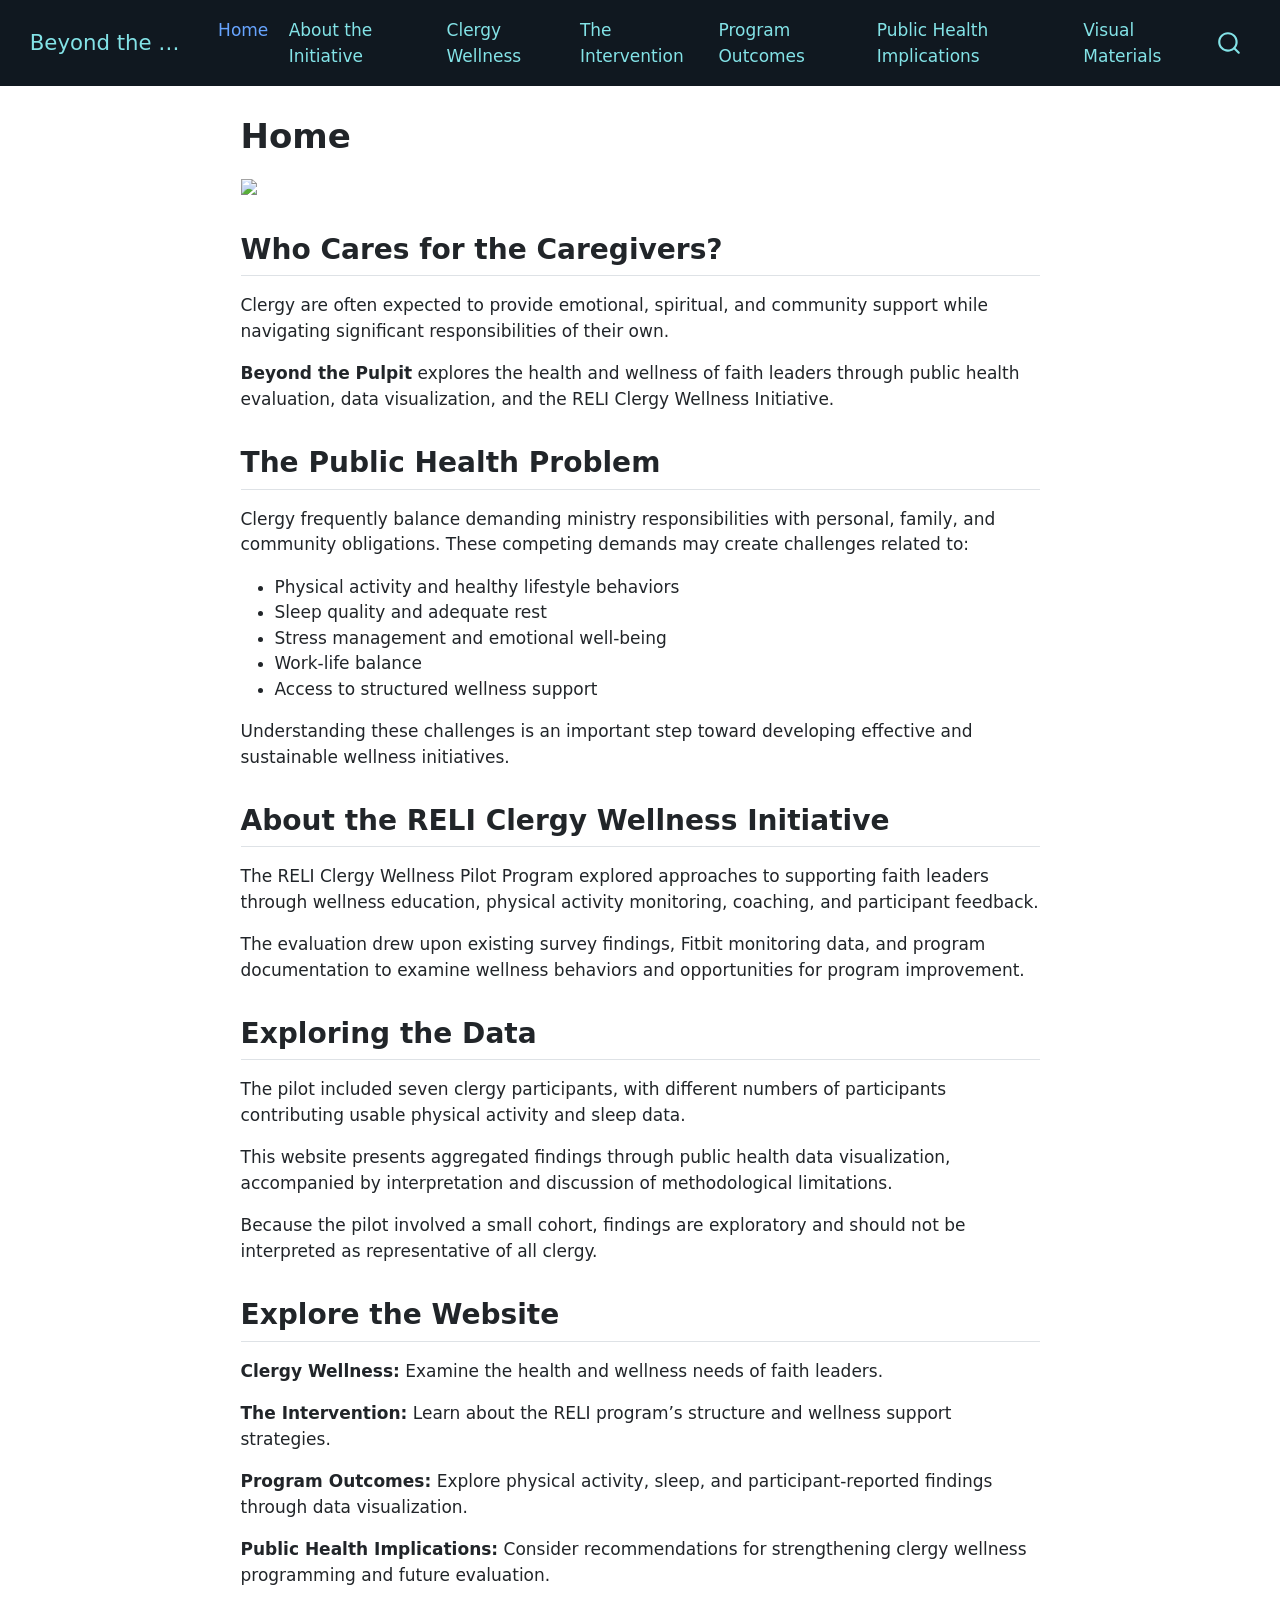
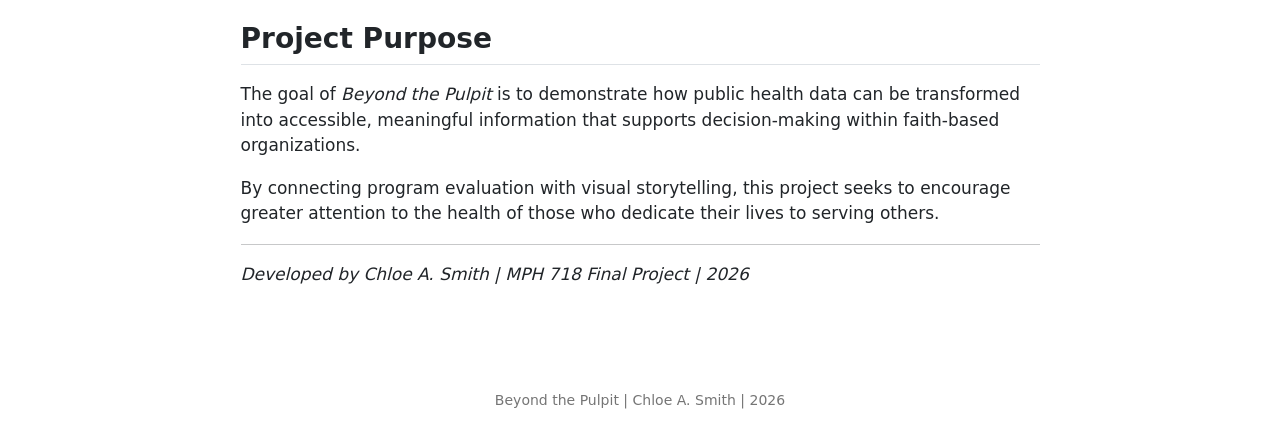
==== docs/index.html @ e20a2274 "Add Beyond the Pulpit website" ====
<!DOCTYPE html>
<html xmlns="http://www.w3.org/1999/xhtml" lang="en" xml:lang="en"><head>

<meta charset="utf-8">
<meta name="generator" content="quarto-1.9.38">

<meta name="viewport" content="width=device-width, initial-scale=1.0, user-scalable=yes">


<title>Home – Beyond the Pulpit</title>
<style>
/* Default styles provided by pandoc.
** See https://pandoc.org/MANUAL.html#variables-for-html for config info.
*/
code{white-space: pre-wrap;}
span.smallcaps{font-variant: small-caps;}
div.columns{display: flex; gap: min(4vw, 1.5em);}
div.column{flex: auto; overflow-x: auto;}
div.hanging-indent{margin-left: 1.5em; text-indent: -1.5em;}
ul.task-list{list-style: none;}
ul.task-list li input[type="checkbox"] {
  width: 0.8em;
  margin: 0 0.8em 0.2em -1em; /* quarto-specific, see https://github.com/quarto-dev/quarto-cli/issues/4556 */ 
  vertical-align: middle;
}
</style>


<script src="site_libs/quarto-nav/quarto-nav.js"></script>
<script src="site_libs/quarto-nav/headroom.min.js"></script>
<script src="site_libs/clipboard/clipboard.min.js"></script>
<script src="site_libs/quarto-search/autocomplete.umd.js"></script>
<script src="site_libs/quarto-search/fuse.min.js"></script>
<script src="site_libs/quarto-search/quarto-search.js"></script>
<meta name="quarto:offset" content="./">
<script src="site_libs/quarto-html/quarto.js" type="module"></script>
<script src="site_libs/quarto-html/tabsets/tabsets.js" type="module"></script>
<script src="site_libs/quarto-html/popper.min.js"></script>
<script src="site_libs/quarto-html/tippy.umd.min.js"></script>
<script src="site_libs/quarto-html/anchor.min.js"></script>
<link href="site_libs/quarto-html/tippy.css" rel="stylesheet">
<link href="site_libs/quarto-html/quarto-syntax-highlighting-15634bcf2e68342d4ad2dfa704d543f6.css" rel="stylesheet" id="quarto-text-highlighting-styles">
<script src="site_libs/bootstrap/bootstrap.min.js"></script>
<link href="site_libs/bootstrap/bootstrap-icons.css" rel="stylesheet">
<link href="site_libs/bootstrap/bootstrap-82402274bdeec750b6f1151614a0f87e.min.css" rel="stylesheet" append-hash="true" id="quarto-bootstrap" data-mode="light">
<script id="quarto-search-options" type="application/json">{
  "location": "navbar",
  "copy-button": false,
  "collapse-after": 3,
  "panel-placement": "end",
  "type": "overlay",
  "limit": 50,
  "keyboard-shortcut": [
    "f",
    "/",
    "s"
  ],
  "show-item-context": false,
  "language": {
    "search-no-results-text": "No results",
    "search-matching-documents-text": "matching documents",
    "search-copy-link-title": "Copy link to search",
    "search-hide-matches-text": "Hide additional matches",
    "search-more-match-text": "more match in this document",
    "search-more-matches-text": "more matches in this document",
    "search-clear-button-title": "Clear",
    "search-text-placeholder": "",
    "search-detached-cancel-button-title": "Cancel",
    "search-submit-button-title": "Submit",
    "search-label": "Search"
  }
}</script>


</head>

<body class="nav-fixed fullcontent quarto-light">

<div id="quarto-search-results"></div>
  <header id="quarto-header" class="headroom fixed-top">
    <nav class="navbar navbar-expand-lg " data-bs-theme="dark">
      <div class="navbar-container container-fluid">
      <div class="navbar-brand-container mx-auto">
    <a class="navbar-brand" href="./index.html">
    <span class="navbar-title">Beyond the Pulpit</span>
    </a>
  </div>
            <div id="quarto-search" class="" title="Search"></div>
          <button class="navbar-toggler" type="button" data-bs-toggle="collapse" data-bs-target="#navbarCollapse" aria-controls="navbarCollapse" role="menu" aria-expanded="false" aria-label="Toggle navigation" onclick="if (window.quartoToggleHeadroom) { window.quartoToggleHeadroom(); }">
  <span class="navbar-toggler-icon"></span>
</button>
          <div class="collapse navbar-collapse" id="navbarCollapse">
            <ul class="navbar-nav navbar-nav-scroll me-auto">
  <li class="nav-item">
    <a class="nav-link active" href="./index.html" aria-current="page"> 
<span class="menu-text">Home</span></a>
  </li>  
  <li class="nav-item">
    <a class="nav-link" href="./about.html"> 
<span class="menu-text">About the Initiative</span></a>
  </li>  
  <li class="nav-item">
    <a class="nav-link" href="./Wellness.html"> 
<span class="menu-text">Clergy Wellness</span></a>
  </li>  
  <li class="nav-item">
    <a class="nav-link" href="./intervention.html"> 
<span class="menu-text">The Intervention</span></a>
  </li>  
  <li class="nav-item">
    <a class="nav-link" href="./outcomes.html"> 
<span class="menu-text">Program Outcomes</span></a>
  </li>  
  <li class="nav-item">
    <a class="nav-link" href="./Implications/implications.html"> 
<span class="menu-text">Public Health Implications</span></a>
  </li>  
  <li class="nav-item">
    <a class="nav-link" href="./visualmaterials.html"> 
<span class="menu-text">Visual Materials</span></a>
  </li>  
</ul>
          </div> <!-- /navcollapse -->
            <div class="quarto-navbar-tools">
</div>
      </div> <!-- /container-fluid -->
    </nav>
</header>
<!-- content -->
<div id="quarto-content" class="quarto-container page-columns page-rows-contents page-layout-article page-navbar">
<!-- sidebar -->
<!-- margin-sidebar -->
    
<!-- main -->
<main class="content" id="quarto-document-content">

<header id="title-block-header" class="quarto-title-block default">
<div class="quarto-title">
<h1 class="title">Home</h1>
</div>



<div class="quarto-title-meta">

    
  
    
  </div>
  


</header>


<p><img src="images/CSmith_RStudioFinal_HomePage.png" class="img-fluid" style="width:100.0%"></p>
<section id="who-cares-for-the-caregivers" class="level2">
<h2 class="anchored" data-anchor-id="who-cares-for-the-caregivers">Who Cares for the Caregivers?</h2>
<p>Clergy are often expected to provide emotional, spiritual, and community support while navigating significant responsibilities of their own.</p>
<p><strong>Beyond the Pulpit</strong> explores the health and wellness of faith leaders through public health evaluation, data visualization, and the RELI Clergy Wellness Initiative.</p>
</section>
<section id="the-public-health-problem" class="level2">
<h2 class="anchored" data-anchor-id="the-public-health-problem">The Public Health Problem</h2>
<p>Clergy frequently balance demanding ministry responsibilities with personal, family, and community obligations. These competing demands may create challenges related to:</p>
<ul>
<li>Physical activity and healthy lifestyle behaviors</li>
<li>Sleep quality and adequate rest</li>
<li>Stress management and emotional well-being</li>
<li>Work-life balance</li>
<li>Access to structured wellness support</li>
</ul>
<p>Understanding these challenges is an important step toward developing effective and sustainable wellness initiatives.</p>
</section>
<section id="about-the-reli-clergy-wellness-initiative" class="level2">
<h2 class="anchored" data-anchor-id="about-the-reli-clergy-wellness-initiative">About the RELI Clergy Wellness Initiative</h2>
<p>The RELI Clergy Wellness Pilot Program explored approaches to supporting faith leaders through wellness education, physical activity monitoring, coaching, and participant feedback.</p>
<p>The evaluation drew upon existing survey findings, Fitbit monitoring data, and program documentation to examine wellness behaviors and opportunities for program improvement.</p>
</section>
<section id="exploring-the-data" class="level2">
<h2 class="anchored" data-anchor-id="exploring-the-data">Exploring the Data</h2>
<p>The pilot included seven clergy participants, with different numbers of participants contributing usable physical activity and sleep data.</p>
<p>This website presents aggregated findings through public health data visualization, accompanied by interpretation and discussion of methodological limitations.</p>
<p>Because the pilot involved a small cohort, findings are exploratory and should not be interpreted as representative of all clergy.</p>
</section>
<section id="explore-the-website" class="level2">
<h2 class="anchored" data-anchor-id="explore-the-website">Explore the Website</h2>
<p><strong>Clergy Wellness:</strong> Examine the health and wellness needs of faith leaders.</p>
<p><strong>The Intervention:</strong> Learn about the RELI program’s structure and wellness support strategies.</p>
<p><strong>Program Outcomes:</strong> Explore physical activity, sleep, and participant-reported findings through data visualization.</p>
<p><strong>Public Health Implications:</strong> Consider recommendations for strengthening clergy wellness programming and future evaluation.</p>
</section>
<section id="project-purpose" class="level2">
<h2 class="anchored" data-anchor-id="project-purpose">Project Purpose</h2>
<p>The goal of <em>Beyond the Pulpit</em> is to demonstrate how public health data can be transformed into accessible, meaningful information that supports decision-making within faith-based organizations.</p>
<p>By connecting program evaluation with visual storytelling, this project seeks to encourage greater attention to the health of those who dedicate their lives to serving others.</p>
<hr>
<p><em>Developed by Chloe A. Smith | MPH 718 Final Project | 2026</em></p>


</section>

</main> <!-- /main -->
<script id="quarto-html-after-body" type="application/javascript">
  window.document.addEventListener("DOMContentLoaded", function (event) {
    const icon = "";
    const anchorJS = new window.AnchorJS();
    anchorJS.options = {
      placement: 'right',
      icon: icon
    };
    anchorJS.add('.anchored');
    const isCodeAnnotation = (el) => {
      for (const clz of el.classList) {
        if (clz.startsWith('code-annotation-')) {                     
          return true;
        }
      }
      return false;
    }
    const onCopySuccess = function(e) {
      // button target
      const button = e.trigger;
      // don't keep focus
      button.blur();
      // flash "checked"
      button.classList.add('code-copy-button-checked');
      var currentTitle = button.getAttribute("title");
      button.setAttribute("title", "Copied!");
      let tooltip;
      if (window.bootstrap) {
        button.setAttribute("data-bs-toggle", "tooltip");
        button.setAttribute("data-bs-placement", "left");
        button.setAttribute("data-bs-title", "Copied!");
        tooltip = new bootstrap.Tooltip(button, 
          { trigger: "manual", 
            customClass: "code-copy-button-tooltip",
            offset: [0, -8]});
        tooltip.show();    
      }
      setTimeout(function() {
        if (tooltip) {
          tooltip.hide();
          button.removeAttribute("data-bs-title");
          button.removeAttribute("data-bs-toggle");
          button.removeAttribute("data-bs-placement");
        }
        button.setAttribute("title", currentTitle);
        button.classList.remove('code-copy-button-checked');
      }, 1000);
      // clear code selection
      e.clearSelection();
    }
    const getTextToCopy = function(trigger) {
      const outerScaffold = trigger.parentElement.cloneNode(true);
      const codeEl = outerScaffold.querySelector('code');
      for (const childEl of codeEl.children) {
        if (isCodeAnnotation(childEl)) {
          childEl.remove();
        }
      }
      return codeEl.innerText;
    }
    const clipboard = new window.ClipboardJS('.code-copy-button:not([data-in-quarto-modal])', {
      text: getTextToCopy
    });
    clipboard.on('success', onCopySuccess);
    if (window.document.getElementById('quarto-embedded-source-code-modal')) {
      const clipboardModal = new window.ClipboardJS('.code-copy-button[data-in-quarto-modal]', {
        text: getTextToCopy,
        container: window.document.getElementById('quarto-embedded-source-code-modal')
      });
      clipboardModal.on('success', onCopySuccess);
    }
      var localhostRegex = new RegExp(/^(?:http|https):\/\/localhost\:?[0-9]*\//);
      var mailtoRegex = new RegExp(/^mailto:/);
        var filterRegex = new RegExp('/' + window.location.host + '/');
      var isInternal = (href) => {
          return filterRegex.test(href) || localhostRegex.test(href) || mailtoRegex.test(href);
      }
      // Inspect non-navigation links and adorn them if external
     var links = window.document.querySelectorAll('a[href]:not(.nav-link):not(.navbar-brand):not(.toc-action):not(.sidebar-link):not(.sidebar-item-toggle):not(.pagination-link):not(.no-external):not([aria-hidden]):not(.dropdown-item):not(.quarto-navigation-tool):not(.about-link)');
      for (var i=0; i<links.length; i++) {
        const link = links[i];
        if (!isInternal(link.href)) {
          // undo the damage that might have been done by quarto-nav.js in the case of
          // links that we want to consider external
          if (link.dataset.originalHref !== undefined) {
            link.href = link.dataset.originalHref;
          }
        }
      }
    function tippyHover(el, contentFn, onTriggerFn, onUntriggerFn) {
      const config = {
        allowHTML: true,
        maxWidth: 500,
        delay: 100,
        arrow: false,
        appendTo: function(el) {
            return el.parentElement;
        },
        interactive: true,
        interactiveBorder: 10,
        theme: 'quarto',
        placement: 'bottom-start',
      };
      if (contentFn) {
        config.content = contentFn;
      }
      if (onTriggerFn) {
        config.onTrigger = onTriggerFn;
      }
      if (onUntriggerFn) {
        config.onUntrigger = onUntriggerFn;
      }
      window.tippy(el, config); 
    }
    const noterefs = window.document.querySelectorAll('a[role="doc-noteref"]');
    for (var i=0; i<noterefs.length; i++) {
      const ref = noterefs[i];
      tippyHover(ref, function() {
        // use id or data attribute instead here
        let href = ref.getAttribute('data-footnote-href') || ref.getAttribute('href');
        try { href = new URL(href).hash; } catch {}
        const id = href.replace(/^#\/?/, "");
        const note = window.document.getElementById(id);
        if (note) {
          return note.innerHTML;
        } else {
          return "";
        }
      });
    }
    const xrefs = window.document.querySelectorAll('a.quarto-xref');
    const processXRef = (id, note) => {
      // Strip column container classes
      const stripColumnClz = (el) => {
        el.classList.remove("page-full", "page-columns");
        if (el.children) {
          for (const child of el.children) {
            stripColumnClz(child);
          }
        }
      }
      stripColumnClz(note)
      if (id === null || id.startsWith('sec-')) {
        // Special case sections, only their first couple elements
        const container = document.createElement("div");
        if (note.children && note.children.length > 2) {
          container.appendChild(note.children[0].cloneNode(true));
          for (let i = 1; i < note.children.length; i++) {
            const child = note.children[i];
            if (child.tagName === "P" && child.innerText === "") {
              continue;
            } else {
              container.appendChild(child.cloneNode(true));
              break;
            }
          }
          if (window.Quarto?.typesetMath) {
            window.Quarto.typesetMath(container);
          }
          return container.innerHTML
        } else {
          if (window.Quarto?.typesetMath) {
            window.Quarto.typesetMath(note);
          }
          return note.innerHTML;
        }
      } else {
        // Remove any anchor links if they are present
        const anchorLink = note.querySelector('a.anchorjs-link');
        if (anchorLink) {
          anchorLink.remove();
        }
        if (window.Quarto?.typesetMath) {
          window.Quarto.typesetMath(note);
        }
        if (note.classList.contains("callout")) {
          return note.outerHTML;
        } else {
          return note.innerHTML;
        }
      }
    }
    for (var i=0; i<xrefs.length; i++) {
      const xref = xrefs[i];
      tippyHover(xref, undefined, function(instance) {
        instance.disable();
        let url = xref.getAttribute('href');
        let hash = undefined; 
        if (url.startsWith('#')) {
          hash = url;
        } else {
          try { hash = new URL(url).hash; } catch {}
        }
        if (hash) {
          const id = hash.replace(/^#\/?/, "");
          const note = window.document.getElementById(id);
          if (note !== null) {
            try {
              const html = processXRef(id, note.cloneNode(true));
              instance.setContent(html);
            } finally {
              instance.enable();
              instance.show();
            }
          } else {
            // See if we can fetch this
            fetch(url.split('#')[0])
            .then(res => res.text())
            .then(html => {
              const parser = new DOMParser();
              const htmlDoc = parser.parseFromString(html, "text/html");
              const note = htmlDoc.getElementById(id);
              if (note !== null) {
                const html = processXRef(id, note);
                instance.setContent(html);
              } 
            }).finally(() => {
              instance.enable();
              instance.show();
            });
          }
        } else {
          // See if we can fetch a full url (with no hash to target)
          // This is a special case and we should probably do some content thinning / targeting
          fetch(url)
          .then(res => res.text())
          .then(html => {
            const parser = new DOMParser();
            const htmlDoc = parser.parseFromString(html, "text/html");
            const note = htmlDoc.querySelector('main.content');
            if (note !== null) {
              // This should only happen for chapter cross references
              // (since there is no id in the URL)
              // remove the first header
              if (note.children.length > 0 && note.children[0].tagName === "HEADER") {
                note.children[0].remove();
              }
              const html = processXRef(null, note);
              instance.setContent(html);
            } 
          }).finally(() => {
            instance.enable();
            instance.show();
          });
        }
      }, function(instance) {
      });
    }
        let selectedAnnoteEl;
        const selectorForAnnotation = ( cell, annotation) => {
          let cellAttr = 'data-code-cell="' + cell + '"';
          let lineAttr = 'data-code-annotation="' +  annotation + '"';
          const selector = 'span[' + cellAttr + '][' + lineAttr + ']';
          return selector;
        }
        const selectCodeLines = (annoteEl) => {
          const doc = window.document;
          const targetCell = annoteEl.getAttribute("data-target-cell");
          const targetAnnotation = annoteEl.getAttribute("data-target-annotation");
          const annoteSpan = window.document.querySelector(selectorForAnnotation(targetCell, targetAnnotation));
          const lines = annoteSpan.getAttribute("data-code-lines").split(",");
          const lineIds = lines.map((line) => {
            return targetCell + "-" + line;
          })
          let top = null;
          let height = null;
          let parent = null;
          if (lineIds.length > 0) {
              //compute the position of the single el (top and bottom and make a div)
              const el = window.document.getElementById(lineIds[0]);
              top = el.offsetTop;
              height = el.offsetHeight;
              parent = el.parentElement.parentElement;
            if (lineIds.length > 1) {
              const lastEl = window.document.getElementById(lineIds[lineIds.length - 1]);
              const bottom = lastEl.offsetTop + lastEl.offsetHeight;
              height = bottom - top;
            }
            if (top !== null && height !== null && parent !== null) {
              // cook up a div (if necessary) and position it 
              let div = window.document.getElementById("code-annotation-line-highlight");
              if (div === null) {
                div = window.document.createElement("div");
                div.setAttribute("id", "code-annotation-line-highlight");
                div.style.position = 'absolute';
                parent.appendChild(div);
              }
              div.style.top = top - 2 + "px";
              div.style.height = height + 4 + "px";
              div.style.left = 0;
              let gutterDiv = window.document.getElementById("code-annotation-line-highlight-gutter");
              if (gutterDiv === null) {
                gutterDiv = window.document.createElement("div");
                gutterDiv.setAttribute("id", "code-annotation-line-highlight-gutter");
                gutterDiv.style.position = 'absolute';
                const codeCell = window.document.getElementById(targetCell);
                const gutter = codeCell.querySelector('.code-annotation-gutter');
                gutter.appendChild(gutterDiv);
              }
              gutterDiv.style.top = top - 2 + "px";
              gutterDiv.style.height = height + 4 + "px";
            }
            selectedAnnoteEl = annoteEl;
          }
        };
        const unselectCodeLines = () => {
          const elementsIds = ["code-annotation-line-highlight", "code-annotation-line-highlight-gutter"];
          elementsIds.forEach((elId) => {
            const div = window.document.getElementById(elId);
            if (div) {
              div.remove();
            }
          });
          selectedAnnoteEl = undefined;
        };
          // Handle positioning of the toggle
      window.addEventListener(
        "resize",
        throttle(() => {
          elRect = undefined;
          if (selectedAnnoteEl) {
            selectCodeLines(selectedAnnoteEl);
          }
        }, 10)
      );
      function throttle(fn, ms) {
      let throttle = false;
      let timer;
        return (...args) => {
          if(!throttle) { // first call gets through
              fn.apply(this, args);
              throttle = true;
          } else { // all the others get throttled
              if(timer) clearTimeout(timer); // cancel #2
              timer = setTimeout(() => {
                fn.apply(this, args);
                timer = throttle = false;
              }, ms);
          }
        };
      }
        // Attach click handler to the DT
        const annoteDls = window.document.querySelectorAll('dt[data-target-cell]');
        for (const annoteDlNode of annoteDls) {
          annoteDlNode.addEventListener('click', (event) => {
            const clickedEl = event.target;
            if (clickedEl !== selectedAnnoteEl) {
              unselectCodeLines();
              const activeEl = window.document.querySelector('dt[data-target-cell].code-annotation-active');
              if (activeEl) {
                activeEl.classList.remove('code-annotation-active');
              }
              selectCodeLines(clickedEl);
              clickedEl.classList.add('code-annotation-active');
            } else {
              // Unselect the line
              unselectCodeLines();
              clickedEl.classList.remove('code-annotation-active');
            }
          });
        }
    const findCites = (el) => {
      const parentEl = el.parentElement;
      if (parentEl) {
        const cites = parentEl.dataset.cites;
        if (cites) {
          return {
            el,
            cites: cites.split(' ')
          };
        } else {
          return findCites(el.parentElement)
        }
      } else {
        return undefined;
      }
    };
    var bibliorefs = window.document.querySelectorAll('a[role="doc-biblioref"]');
    for (var i=0; i<bibliorefs.length; i++) {
      const ref = bibliorefs[i];
      const citeInfo = findCites(ref);
      if (citeInfo) {
        tippyHover(citeInfo.el, function() {
          var popup = window.document.createElement('div');
          citeInfo.cites.forEach(function(cite) {
            var citeDiv = window.document.createElement('div');
            citeDiv.classList.add('hanging-indent');
            citeDiv.classList.add('csl-entry');
            var biblioDiv = window.document.getElementById('ref-' + cite);
            if (biblioDiv) {
              citeDiv.innerHTML = biblioDiv.innerHTML;
            }
            popup.appendChild(citeDiv);
          });
          return popup.innerHTML;
        });
      }
    }
  });
  </script>
</div> <!-- /content -->
<footer class="footer">
  <div class="nav-footer">
    <div class="nav-footer-left">
      &nbsp;
    </div>   
    <div class="nav-footer-center">
<p>Beyond the Pulpit | Chloe A. Smith | 2026</p>
</div>
    <div class="nav-footer-right">
      &nbsp;
    </div>
  </div>
</footer>




</body></html>
---- docs/site_libs/quarto-html/tippy.css ----
.tippy-box[data-animation=fade][data-state=hidden]{opacity:0}[data-tippy-root]{max-width:calc(100vw - 10px)}.tippy-box{position:relative;background-color:#333;color:#fff;border-radius:4px;font-size:14px;line-height:1.4;white-space:normal;outline:0;transition-property:transform,visibility,opacity}.tippy-box[data-placement^=top]>.tippy-arrow{bottom:0}.tippy-box[data-placement^=top]>.tippy-arrow:before{bottom:-7px;left:0;border-width:8px 8px 0;border-top-color:initial;transform-origin:center top}.tippy-box[data-placement^=bottom]>.tippy-arrow{top:0}.tippy-box[data-placement^=bottom]>.tippy-arrow:before{top:-7px;left:0;border-width:0 8px 8px;border-bottom-color:initial;transform-origin:center bottom}.tippy-box[data-placement^=left]>.tippy-arrow{right:0}.tippy-box[data-placement^=left]>.tippy-arrow:before{border-width:8px 0 8px 8px;border-left-color:initial;right:-7px;transform-origin:center left}.tippy-box[data-placement^=right]>.tippy-arrow{left:0}.tippy-box[data-placement^=right]>.tippy-arrow:before{left:-7px;border-width:8px 8px 8px 0;border-right-color:initial;transform-origin:center right}.tippy-box[data-inertia][data-state=visible]{transition-timing-function:cubic-bezier(.54,1.5,.38,1.11)}.tippy-arrow{width:16px;height:16px;color:#333}.tippy-arrow:before{content:"";position:absolute;border-color:transparent;border-style:solid}.tippy-content{position:relative;padding:5px 9px;z-index:1}
---- docs/site_libs/quarto-html/quarto-syntax-highlighting-15634bcf2e68342d4ad2dfa704d543f6.css ----
/* quarto syntax highlight colors */
:root {
  --quarto-hl-ot-color: #003B4F;
  --quarto-hl-at-color: #657422;
  --quarto-hl-ss-color: #20794D;
  --quarto-hl-an-color: #5E5E5E;
  --quarto-hl-fu-color: #4758AB;
  --quarto-hl-st-color: #20794D;
  --quarto-hl-cf-color: #003B4F;
  --quarto-hl-op-color: #5E5E5E;
  --quarto-hl-er-color: #AD0000;
  --quarto-hl-bn-color: #AD0000;
  --quarto-hl-al-color: #AD0000;
  --quarto-hl-va-color: #111111;
  --quarto-hl-bu-color: inherit;
  --quarto-hl-ex-color: inherit;
  --quarto-hl-pp-color: #AD0000;
  --quarto-hl-in-color: #5E5E5E;
  --quarto-hl-vs-color: #20794D;
  --quarto-hl-wa-color: #5E5E5E;
  --quarto-hl-do-color: #5E5E5E;
  --quarto-hl-im-color: #00769E;
  --quarto-hl-ch-color: #20794D;
  --quarto-hl-dt-color: #AD0000;
  --quarto-hl-fl-color: #AD0000;
  --quarto-hl-co-color: #5E5E5E;
  --quarto-hl-cv-color: #5E5E5E;
  --quarto-hl-cn-color: #8f5902;
  --quarto-hl-sc-color: #5E5E5E;
  --quarto-hl-dv-color: #AD0000;
  --quarto-hl-kw-color: #003B4F;
}

/* other quarto variables */
:root {
  --quarto-font-monospace: SFMono-Regular, Menlo, Monaco, Consolas, "Liberation Mono", "Courier New", monospace;
}

/* syntax highlight based on Pandoc's rules */
pre > code.sourceCode > span {
  color: #003B4F;
}

code.sourceCode > span {
  color: #003B4F;
}

div.sourceCode,
div.sourceCode pre.sourceCode {
  color: #003B4F;
}

/* Normal */
code span {
  color: #003B4F;
}

/* Alert */
code span.al {
  color: #AD0000;
  font-style: inherit;
}

/* Annotation */
code span.an {
  color: #5E5E5E;
  font-style: inherit;
}

/* Attribute */
code span.at {
  color: #657422;
  font-style: inherit;
}

/* BaseN */
code span.bn {
  color: #AD0000;
  font-style: inherit;
}

/* BuiltIn */
code span.bu {
  font-style: inherit;
}

/* ControlFlow */
code span.cf {
  color: #003B4F;
  font-weight: bold;
  font-style: inherit;
}

/* Char */
code span.ch {
  color: #20794D;
  font-style: inherit;
}

/* Constant */
code span.cn {
  color: #8f5902;
  font-style: inherit;
}

/* Comment */
code span.co {
  color: #5E5E5E;
  font-style: inherit;
}

/* CommentVar */
code span.cv {
  color: #5E5E5E;
  font-style: italic;
}

/* Documentation */
code span.do {
  color: #5E5E5E;
  font-style: italic;
}

/* DataType */
code span.dt {
  color: #AD0000;
  font-style: inherit;
}

/* DecVal */
code span.dv {
  color: #AD0000;
  font-style: inherit;
}

/* Error */
code span.er {
  color: #AD0000;
  font-style: inherit;
}

/* Extension */
code span.ex {
  font-style: inherit;
}

/* Float */
code span.fl {
  color: #AD0000;
  font-style: inherit;
}

/* Function */
code span.fu {
  color: #4758AB;
  font-style: inherit;
}

/* Import */
code span.im {
  color: #00769E;
  font-style: inherit;
}

/* Information */
code span.in {
  color: #5E5E5E;
  font-style: inherit;
}

/* Keyword */
code span.kw {
  color: #003B4F;
  font-weight: bold;
  font-style: inherit;
}

/* Operator */
code span.op {
  color: #5E5E5E;
  font-style: inherit;
}

/* Other */
code span.ot {
  color: #003B4F;
  font-style: inherit;
}

/* Preprocessor */
code span.pp {
  color: #AD0000;
  font-style: inherit;
}

/* SpecialChar */
code span.sc {
  color: #5E5E5E;
  font-style: inherit;
}

/* SpecialString */
code span.ss {
  color: #20794D;
  font-style: inherit;
}

/* String */
code span.st {
  color: #20794D;
  font-style: inherit;
}

/* Variable */
code span.va {
  color: #111111;
  font-style: inherit;
}

/* VerbatimString */
code span.vs {
  color: #20794D;
  font-style: inherit;
}

/* Warning */
code span.wa {
  color: #5E5E5E;
  font-style: italic;
}

.prevent-inlining {
  content: "</";
}

/*# sourceMappingURL=f23921c56f73e400b49028c9186a1aa0.css.map */
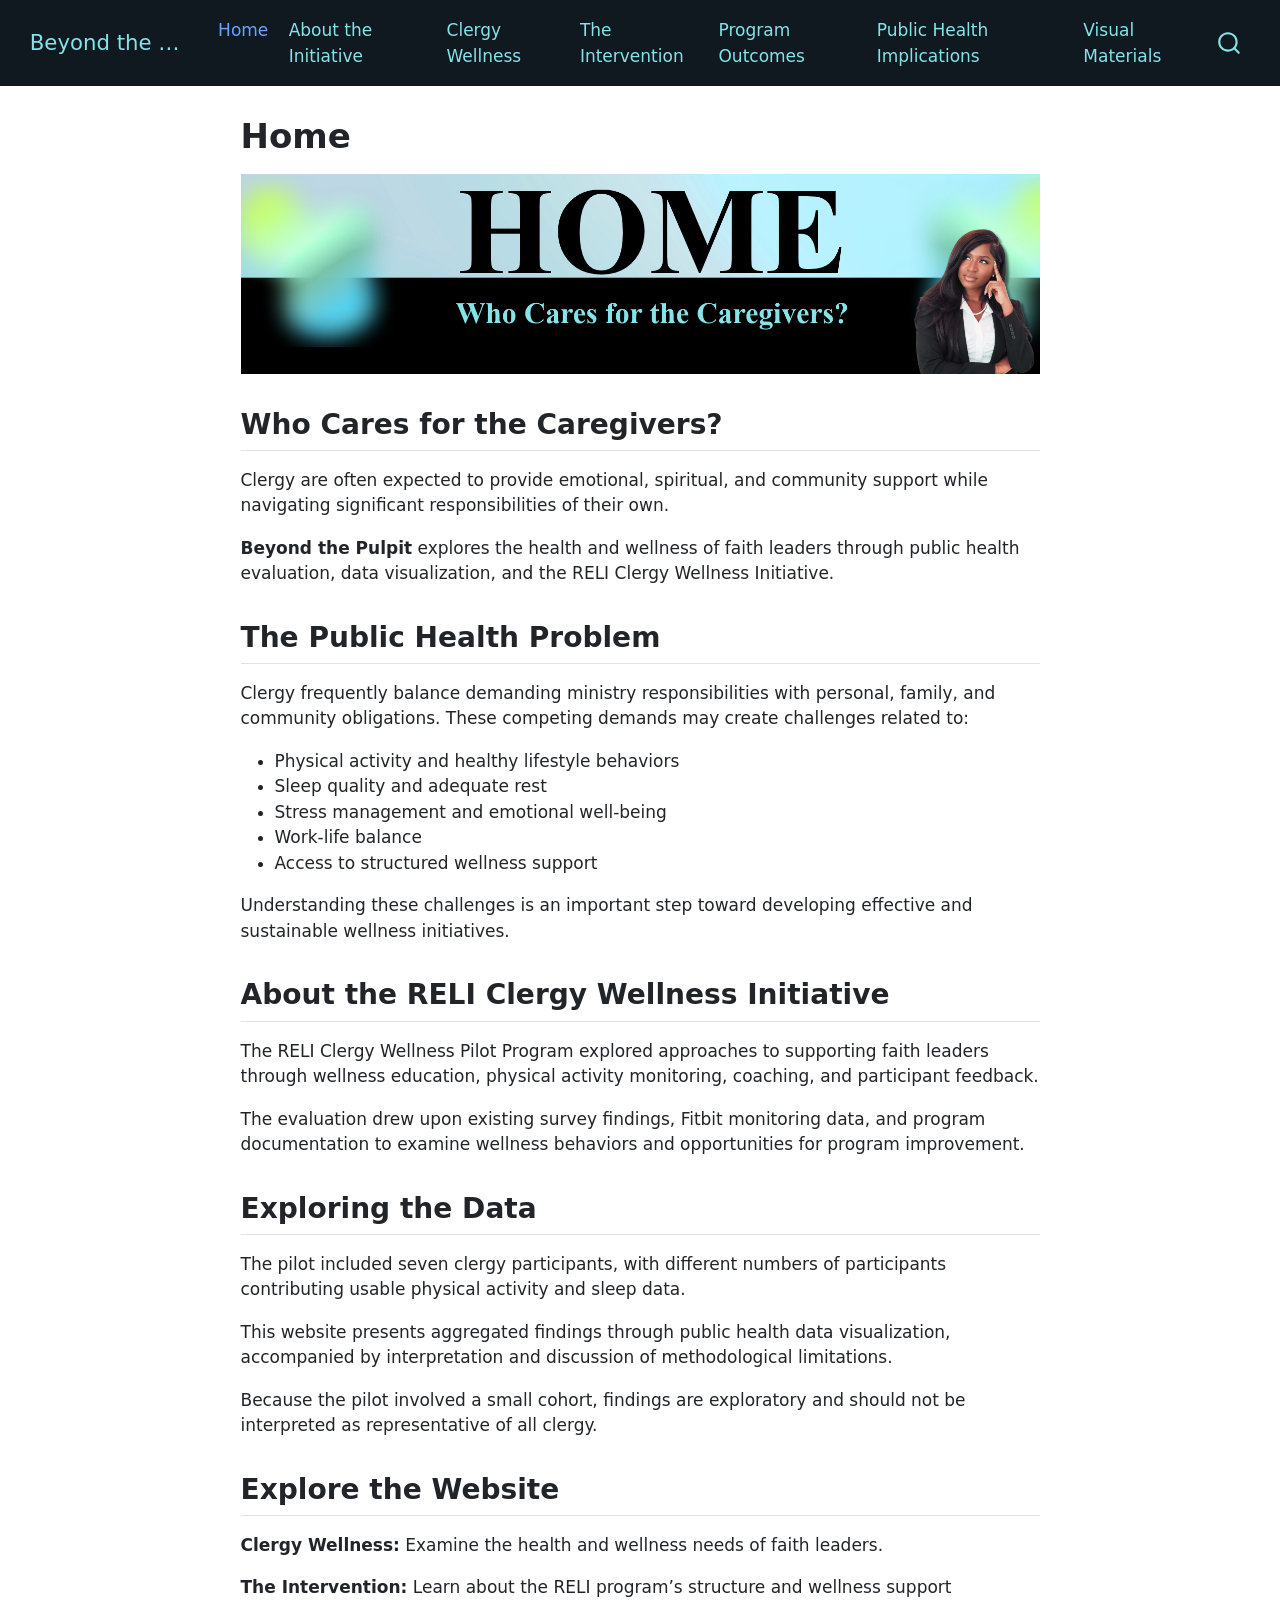
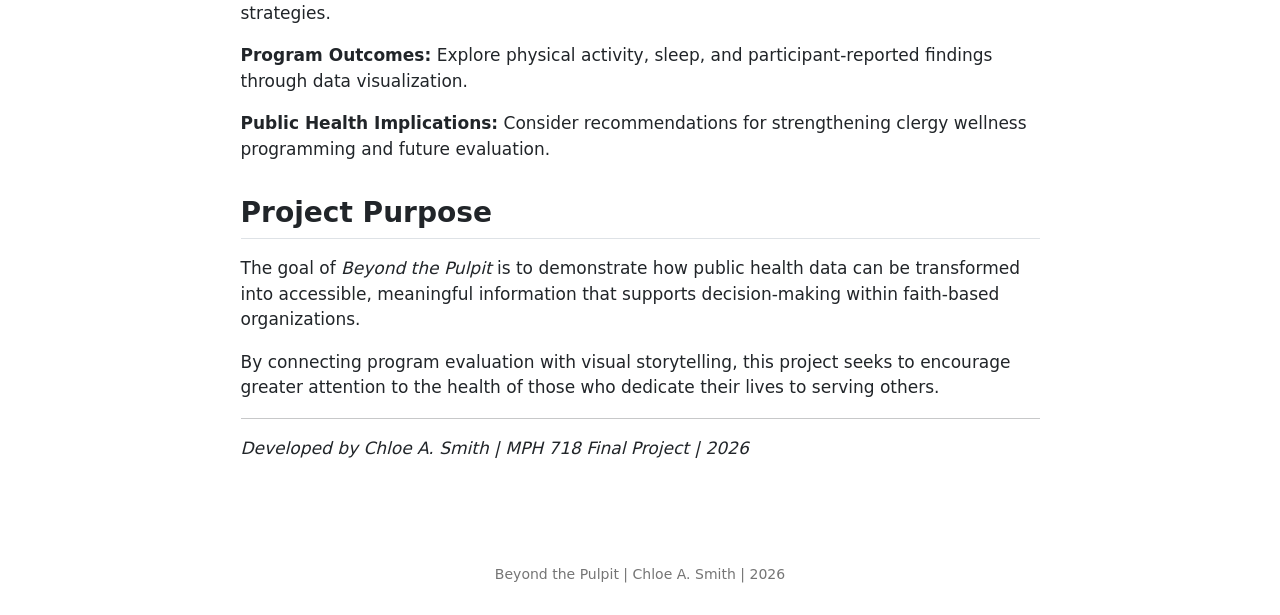
==== commit 7d1dfa9c: "Fix missing website images and correct file paths" ====
--- a/docs/index.html
+++ b/docs/index.html
@@ -153,7 +153,7 @@
 </header>
 
 
-<p><img src="images/CSmith_RStudioFinal_HomePage.png" class="img-fluid" style="width:100.0%"></p>
+<p><img src="Images/CSmith_RStudioFinal_HomePage.png" class="img-fluid" style="width:100.0%"></p>
 <section id="who-cares-for-the-caregivers" class="level2">
 <h2 class="anchored" data-anchor-id="who-cares-for-the-caregivers">Who Cares for the Caregivers?</h2>
 <p>Clergy are often expected to provide emotional, spiritual, and community support while navigating significant responsibilities of their own.</p>
